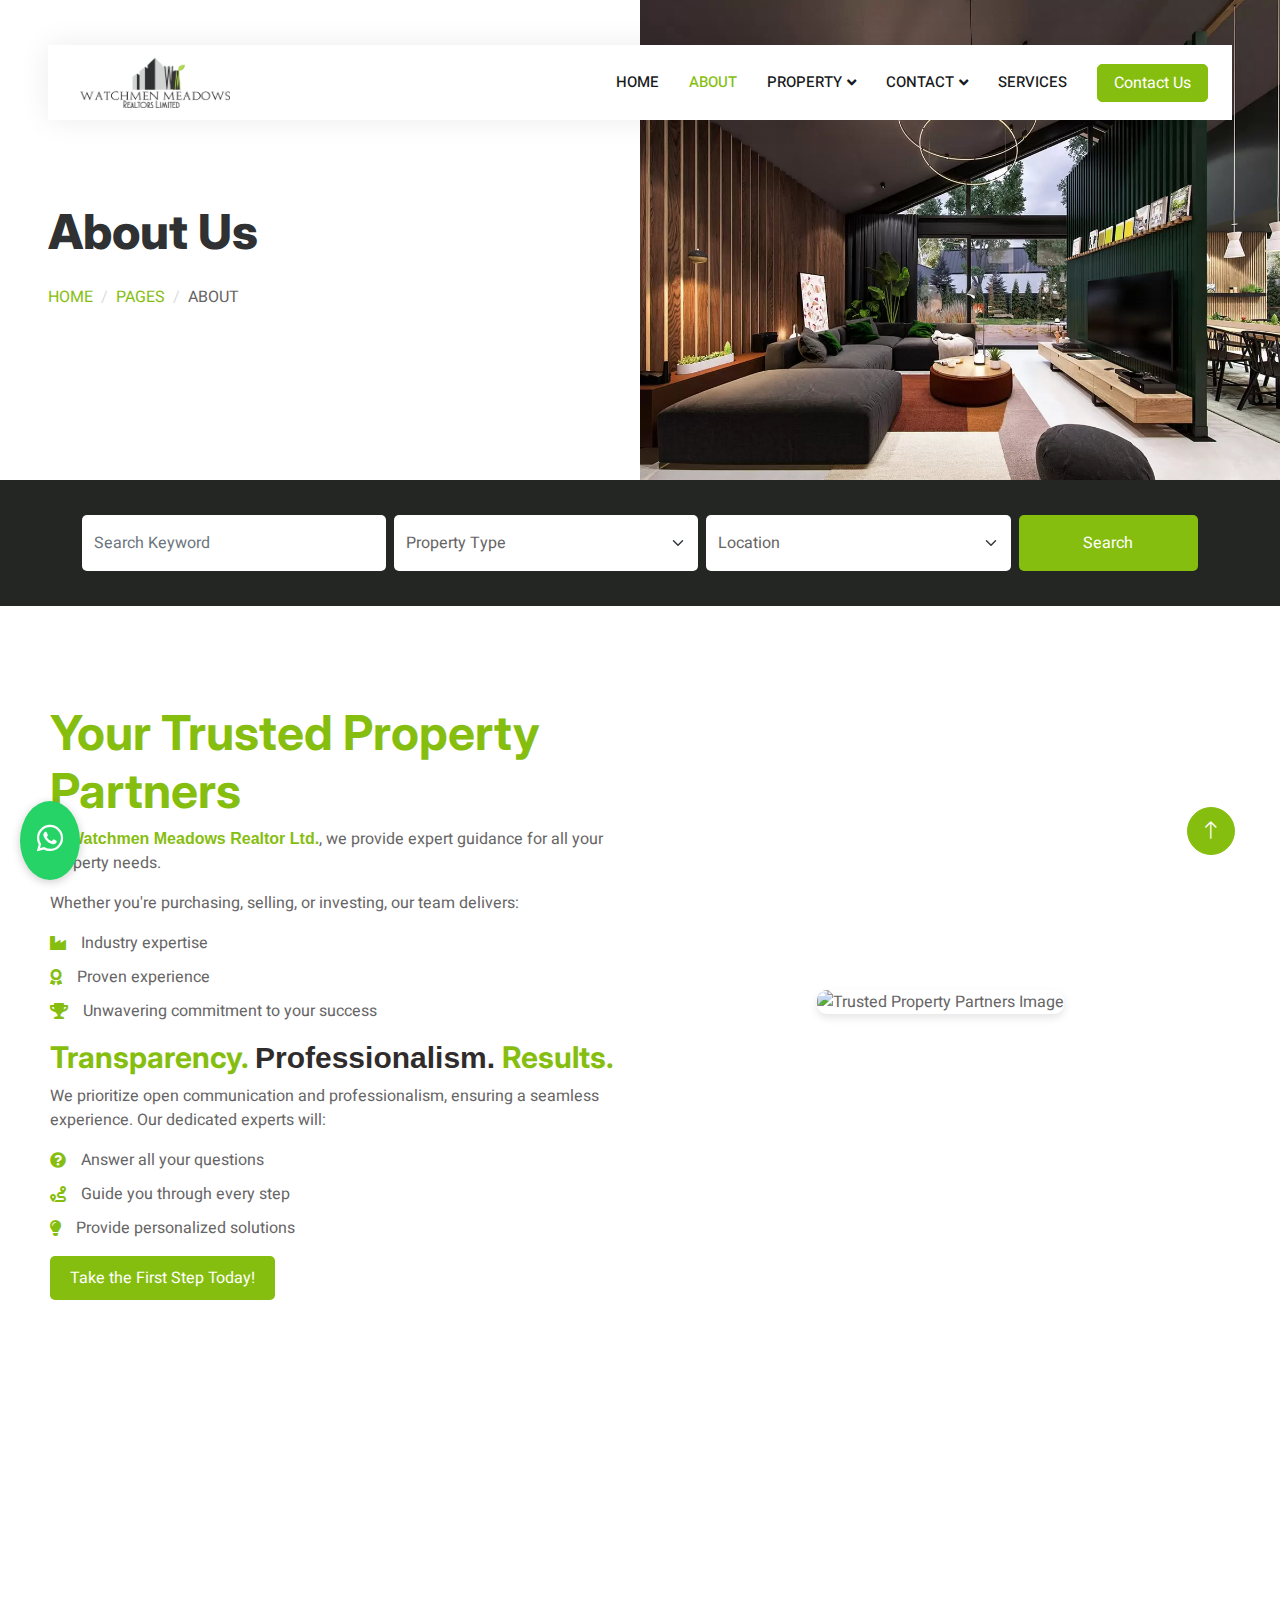
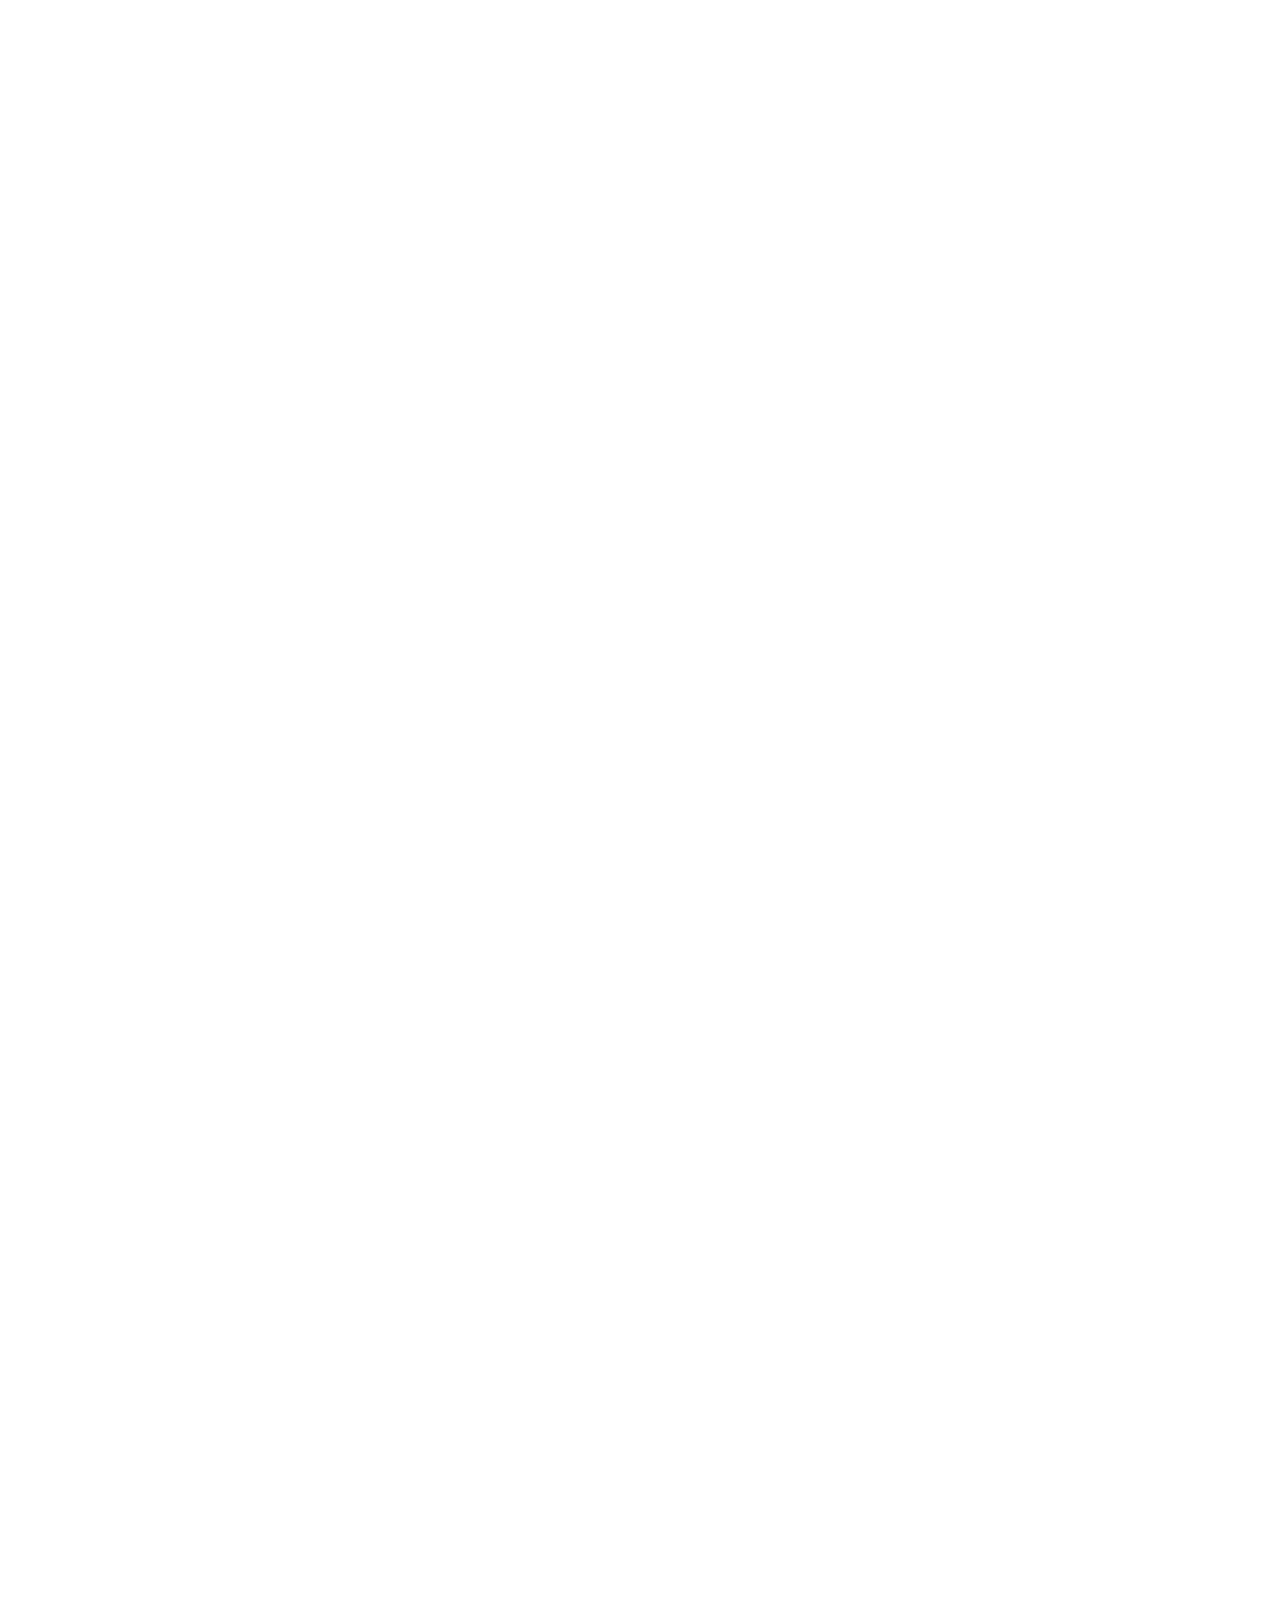
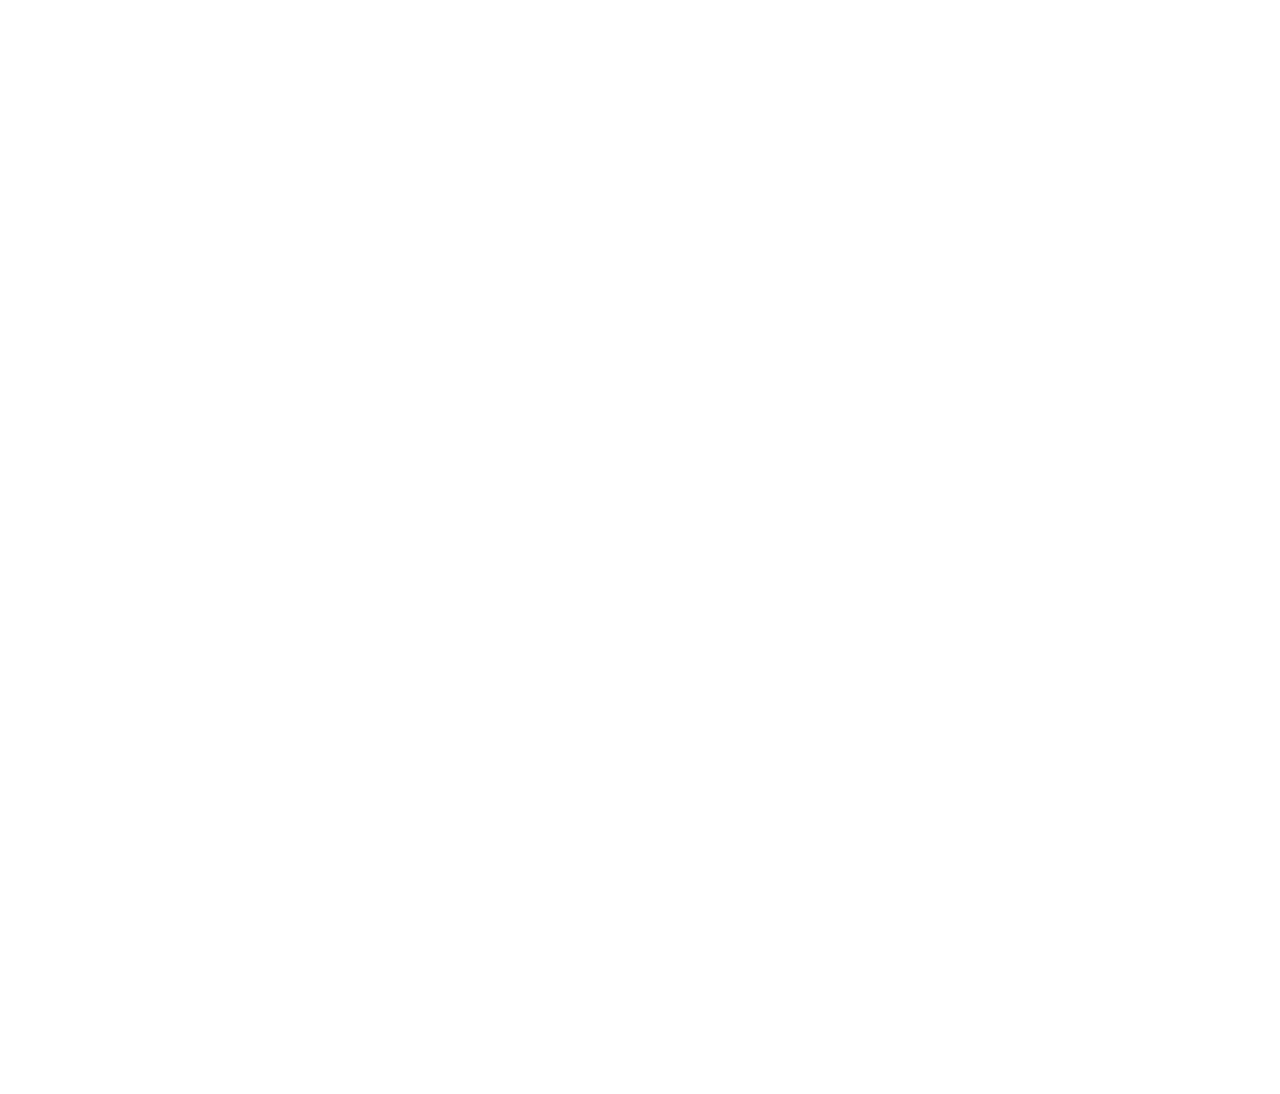
==== about.html @ 4ed86249 "watcmen realtors linited" ====
<!DOCTYPE html>
<html lang="en">
  <head>
    <meta charset="utf-8" />
    <title>About us</title>
    <meta content="width=device-width, initial-scale=1.0" name="viewport" />
    <meta content="" name="keywords" />
    <meta content="" name="description" />

    <!-- Favicon -->
    <link href="img/watchmen meadows Realtors Limited Brand.png" rel="icon" />

    <!-- Google Web Fonts -->
    <link rel="preconnect" href="https://fonts.googleapis.com" />
    <link rel="preconnect" href="https://fonts.gstatic.com" crossorigin />
    <link
      href="https://fonts.googleapis.com/css2?family=Heebo:wght@400;500;600&family=Inter:wght@700;800&display=swap"
      rel="stylesheet"
    />

    <!-- Icon Font Stylesheet -->
    <link
      href="https://cdnjs.cloudflare.com/ajax/libs/font-awesome/5.10.0/css/all.min.css"
      rel="stylesheet"
    />
    <link
      href="https://cdn.jsdelivr.net/npm/bootstrap-icons@1.4.1/font/bootstrap-icons.css"
      rel="stylesheet"
    />

    <!-- Libraries Stylesheet -->
    <link href="lib/animate/animate.min.css" rel="stylesheet" />
    <link href="lib/owlcarousel/assets/owl.carousel.min.css" rel="stylesheet" />

    <!-- Customized Bootstrap Stylesheet -->
    <link rel="stylesheet" href="css/services.css" />
    <link href="css/bootstrap.min.css" rel="stylesheet" />

    <!-- Template Stylesheet -->
    <link href="css/style.css" rel="stylesheet" />
  </head>

  <body>
    <div class="container-xxl bg-white p-0">
      <!-- Spinner Start -->
      <div
        id="spinner"
        class="show bg-white position-fixed translate-middle w-100 vh-100 top-50 start-50 d-flex align-items-center justify-content-center"
      >
        <div
          class="spinner-border text-primary"
          style="width: 3rem; height: 3rem"
          role="status"
        >
          <span class="sr-only">Loading...</span>
        </div>
      </div>
      <!-- Spinner End -->

      <!-- Navbar Start -->
      <div class="container-fluid nav-bar bg-transparent">
        <nav class="navbar navbar-expand-lg bg-white navbar-light py-0 px-4">
          <a
            href="index.html"
            class="navbar-brand d-flex align-items-center text-center"
          >
            <div class="icon p-2 me-2">
              <img
                class="img-fluid"
                src="img/watchmen meadows Realtors Limited Brand.png"
                alt="Icon"
                style="width: 150px; height: 50px"
              />
            </div>
          </a>
          <button
            type="button"
            class="navbar-toggler"
            data-bs-toggle="collapse"
            data-bs-target="#navbarCollapse"
          >
            <span class="navbar-toggler-icon"></span>
          </button>
          <div class="collapse navbar-collapse" id="navbarCollapse">
            <div class="navbar-nav ms-auto">
              <a href="index.html" class="nav-item nav-link">Home</a>
              <a href="about.html" class="nav-item nav-link active">About</a>
              <div class="nav-item dropdown">
                <a
                  href="#"
                  class="nav-link dropdown-toggle"
                  data-bs-toggle="dropdown"
                  >Property</a
                >
                <div class="dropdown-menu rounded-0 m-0">
                  <a href="property-list.html" class="dropdown-item"
                    >Property List</a
                  >
                  <a href="property-type.html" class="dropdown-item"
                    >Property Type</a
                  >
                  <!-- <a href="property-agent.html" class="dropdown-item">Property Agent</a> -->
                </div>
              </div>
              <div class="nav-item dropdown">
                <a
                  href="#"
                  class="nav-link dropdown-toggle"
                  data-bs-toggle="dropdown"
                  >Contact</a
                >
                <div class="dropdown-menu rounded-0 m-0">
                  <a href="contact.html" class="dropdown-item">Contact</a>
                  <!-- <a href="404.html" class="dropdown-item">404 Error</a> -->
                </div>
              </div>
              <a href="services.html" class="nav-item nav-link">Services</a>
            </div>
            <a href="contact.html" class="btn btn-primary px-3 d-none d-lg-flex"
              >Contact Us</a
            >
          </div>
        </nav>
      </div>
      <!-- Navbar End -->

      <!-- Header Start -->
      <div class="container-fluid header bg-white p-0">
        <div class="row g-0 align-items-center flex-column-reverse flex-md-row">
          <div class="col-md-6 p-5 mt-lg-5">
            <h1 class="display-5 animated fadeIn mb-4">About Us</h1>
            <nav aria-label="breadcrumb animated fadeIn">
              <ol class="breadcrumb text-uppercase">
                <li class="breadcrumb-item"><a href="#">Home</a></li>
                <li class="breadcrumb-item"><a href="#">Pages</a></li>
                <li
                  class="breadcrumb-item text-body active"
                  aria-current="page"
                >
                  About
                </li>
              </ol>
            </nav>
          </div>
          <div class="col-md-6 animated fadeIn">
            <img class="img-fluid" src="img/about.webp" alt="" />
          </div>
        </div>
      </div>
      <!-- Header End -->

      <!-- Search Start -->
      <div
        class="container-fluid bg-primary mb-5 wow fadeIn"
        data-wow-delay="0.1s"
        style="padding: 35px"
      >
        <div class="container">
          <div class="row g-2">
            <div class="col-md-10">
              <div class="row g-2">
                <div class="col-md-4">
                  <input
                    type="text"
                    class="form-control border-0 py-3"
                    placeholder="Search Keyword"
                  />
                </div>
                <div class="col-md-4">
                  <select class="form-select border-0 py-3">
                    <option selected>Property Type</option>
                    <option value="1">Rental</option>
                    <option value="2">purchaseing</option>
                    <option value="3">Building</option>
                  </select>
                </div>
                <div class="col-md-4">
                  <select class="form-select border-0 py-3">
                    <option selected>Location</option>
                    <option value="1">Lagos</option>
                    <option value="2">Abuja</option>
                    <option value="3">Port Harcourt</option>
                  </select>
                </div>
              </div>
            </div>
            <div class="col-md-2">
              <button class="btn btn-dark border-0 w-100 py-3">Search</button>
            </div>
          </div>
        </div>
      </div>
      <!-- Search End -->

<!---PARTNER WITH US SECTION-->
<section class="trusted-partners">
  <div class="content-container">
      <div class="text-content">
          <h1>Your Trusted Property Partners</h1>
          <p>
              At <strong>Watchmen Meadows Realtor Ltd.</strong>, we provide expert guidance for all your property needs.
          </p>
          <p>Whether you're purchasing, selling, or investing, our team delivers:</p>
          <ul style="text-align: left;">
              <li><i class="fas fa-industry"></i> Industry expertise</li>
              <li><i class="fas fa-award"></i> Proven experience</li>
              <li><i class="fas fa-trophy"></i> Unwavering commitment to your success</li>
          </ul>
          <h2>Transparency. <strong style="color: rgb(49, 44, 44);">Professionalism.</strong> Results.</h2>
          <p>
              We prioritize open communication and professionalism, ensuring a seamless experience. Our dedicated experts will:
          </p>
          <ul style="text-align: left;">
              <li><i class="fas fa-question-circle"></i> Answer all your questions</li>
              <li><i class="fas fa-route"></i> Guide you through every step</li>
              <li><i class="fas fa-lightbulb"></i> Provide personalized solutions</li>
          </ul>
          <a href="tel:+2348103757943"><button class="cta-button">Take the First Step Today!</button></a>
      </div>
      <div class="image-content">
          <img src="img/Brown White Modern Professional Real Estate Banner.png" alt="Trusted Property Partners Image">
      </div>
  </div>
</section>
<!---section end here ------>


      <!--TIMELINE SECTION-->
      <div class="timeline">
        <div class="drop left-container">
          <img src="img/mission.jpg" style="height: 60px; width: 60px;" />
          <div class="text-box">
            <h2 class="h1">Our Mission</h2>
            <small style="font-weight: bold">2024</small>
            <p class="text">
              At Watchmen Meadows Realtor Limited, our mission is to empower
              individuals and families in their real estate journey by providing
              unparalleled expertise, integrity, and personalized service. We
              strive to create lasting relationships built on trust,
              transparency, and a commitment to delivering exceptional value in
              every transaction.
            </p>
            <span class="left-container-arrow"></span>
          </div>
        </div>

        <div class="drop right-container">
          <img src="img/vision.jpg" />
          <div class="text-box">
            <h2 class="h1">Our Vision</h2>
            <small style="font-weight: bold">2024</small>
            <p class="text">
              Our vision is to be the leading real estate company in the region,
              recognized for our innovative solutions, dedication to client
              success, and active contribution to community growth. We envision
              a future where every client feels confident and supported in
              achieving their real estate goals.
            </p>
            <span class="right-container-arrow"></span>
          </div>
        </div>

        <div class="drop left-container">
          <img src="img/values.jpg" alt="" />
          <div class="text-box">
            <h2 class="h1">Core Values</h2>
            <small style="font-weight: bold">2024</small>
            <p class="text">
              <strong>Integrity:</strong>We uphold the highest ethical standards
              in every transaction, ensuring transparency and honesty in our
              interactions.<br /><br />
            </p>

            <p class="text">
              <strong>Client-Centric Approach:</strong> Our clients are at the
              heart of everything we do. We listen, understand their needs, and
              tailor our services to exceed their expectations.<br /><br />
            </p>
            <p class="text">
              <strong>Excellence:</strong>We are committed to continuous
              improvement, leveraging industry knowledge and the latest
              technology to provide the best possible service.<br /><br />
            </p>
            <p class="text">
              <strong>Community Engagement:</strong>We believe in giving back to
              the community and actively participate in initiatives that support
              local development and sustainability.<br /><br />
            </p>
            <p class="text">
              <strong>Collaboration:</strong> We foster a culture of teamwork
              and respect, valuing the diverse perspectives and talents of our
              team members.
            </p>
            <span class="left-container-arrow"></span>
          </div>
        </div>

        <div class="drop right-container">
          <img src="img/achivement.jpg" alt="" />
          <div class="text-box">
            <h2 class="h1">Achievements</h2>
            <small style="font-weight: bold">2024</small>
            <p class="text">
              <strong>Top Performing company:</strong> Recognized as one of the
              top-performing real estate firm in the region for three
              consecutive years, with a high client satisfaction rating.<br /><br />
            </p>
            <p class="text">
              <strong>Innovative Solutions: </strong>Successfully implemented
              cutting-edge technology solutions that streamline the purchaseing
              and Saleing process, improving efficiency and client
              experience.<br /><br />
            </p>
            <p class="text">
              <strong>Community Impact:</strong> Initiated community outreach
              programs that provide housing support and education, positively
              impacting the lives of numerous families.<br /><br />
            </p>
            <p class="text">
              <strong>Strong Client Base:</strong> Built a robust network of
              satisfied clients, leading to a significant number of referrals
              and repeat business, testament to our commitment to excellence.
            </p>
            <span class="right-container-arrow"></span>
          </div>
        </div>
      </div>

      <!-- About Start -->
      <div class="container-xxl py-5">
        <div class="container">
          <div class="row g-5 align-items-center">
            <div class="col-lg-6 wow fadeIn" data-wow-delay="0.1s">
              <div class="about-img position-relative overflow-hidden p-5 pe-0">
                <img class="img-fluid w-100" src="img/house 2.jpg" />
              </div>
            </div>
            <div class="col-lg-6 wow fadeIn" data-wow-delay="0.5s">
              <h1 class="mb-4">
                The Holistic Approach of Watchmen Meadows Realtor Limited
              </h1>
              <p class="mb-4">
                Watchmen Meadows Realtor Limited stands out for its holistic
                approach to real estate. Unlike typical realtors, it integrates
                property acquisition, development, management, and advisory
                under one roof. This 360-degree service model ensures that
                clients receive seamless support at every stage of their real
                estate journey, whether they're looking to purchase, develop,
                invest, or manage properties. This unique, all-encompassing
                service combined with local market expertise makes Watchmen
                Meadows Realtor Limited Realtor Limited a true leader in the
                industry.
              </p>
              <!-- <p><i class="fa fa-check text-primary me-3"></i>Tempor erat elitr rebum at clita</p>
                        <p><i class="fa fa-check text-primary me-3"></i>Aliqu diam amet diam et eos</p>
                        <p><i class="fa fa-check text-primary me-3"></i>Clita duo justo magna dolore erat amet</p>
                        <a class="btn btn-primary py-3 px-5 mt-3" href="">Read More</a> -->
            </div>
          </div>
        </div>
      </div>
      <!-- About End -->

      <!-- 
    ->
        <div class="container-xxl py-5">
            <div class="container">
                <div class="bg-light rounded p-3">
                    <div class="bg-white rounded p-4" style="border: 1px dashed rgba(0, 185, 142, .3)">
                        <div class="row g-5 align-items-center">
                            <div class="col-lg-6 wow fadeIn" data-wow-delay="0.1s">
                                <img class="img-fluid rounded w-100" src="img/call-to-action.jpg" alt="">
                            </div>
                            <div class="col-lg-6 wow fadeIn" data-wow-delay="0.5s">
                                <div class="mb-4">
                                    <h1 class="mb-3">Contact With Our Certified Agent</h1>
                                    <p>Eirmod sed ipsum dolor sit rebum magna erat. Tempor lorem kasd vero ipsum sit sit diam justo sed vero dolor duo.</p>
                                </div>
                                <a href="" class="btn btn-primary py-3 px-4 me-2"><i class="fa fa-phone-alt me-2"></i>Make A Call</a>
                                <a href="" class="btn btn-dark py-3 px-4"><i class="fa fa-calendar-alt me-2"></i>Get Appoinment</a>
                            </div>
                        </div>
                    </div>
                </div>
            </div>
        </div>
        Call to Action End -->

      <!-- Team Start -->
      <!-- <div class="container-xxl py-5">
            <div class="container">
                <div class="text-center mx-auto mb-5 wow fadeInUp" data-wow-delay="0.1s" style="max-width: 600px;">
                    <h1 class="mb-3">Property Agents</h1>
                    <p>Eirmod sed ipsum dolor sit rebum labore magna erat. Tempor ut dolore lorem kasd vero ipsum sit eirmod sit. Ipsum diam justo sed rebum vero dolor duo.</p>
                </div>
                <div class="row g-4">
                    <div class="col-lg-3 col-md-6 wow fadeInUp" data-wow-delay="0.1s">
                        <div class="team-item rounded overflow-hidden">
                            <div class="position-relative">
                                <img class="img-fluid" src="img/team-1.jpg" alt="">
                                <div class="position-absolute start-50 top-100 translate-middle d-flex align-items-center">
                                    <a class="btn btn-square mx-1" href=""><i class="fab fa-facebook-f"></i></a>
                                    <a class="btn btn-square mx-1" href=""><i class="fab fa-twitter"></i></a>
                                    <a class="btn btn-square mx-1" href=""><i class="fab fa-instagram"></i></a>
                                </div>
                            </div>
                            <div class="text-center p-4 mt-3">
                                <h5 class="fw-bold mb-0">Full Name</h5>
                                <small>Designation</small>
                            </div>
                        </div>
                    </div>
                    <div class="col-lg-3 col-md-6 wow fadeInUp" data-wow-delay="0.3s">
                        <div class="team-item rounded overflow-hidden">
                            <div class="position-relative">
                                <img class="img-fluid" src="img/team-2.jpg" alt="">
                                <div class="position-absolute start-50 top-100 translate-middle d-flex align-items-center">
                                    <a class="btn btn-square mx-1" href=""><i class="fab fa-facebook-f"></i></a>
                                    <a class="btn btn-square mx-1" href=""><i class="fab fa-twitter"></i></a>
                                    <a class="btn btn-square mx-1" href=""><i class="fab fa-instagram"></i></a>
                                </div>
                            </div>
                            <div class="text-center p-4 mt-3">
                                <h5 class="fw-bold mb-0">Full Name</h5>
                                <small>Designation</small>
                            </div>
                        </div>
                    </div>
                    <div class="col-lg-3 col-md-6 wow fadeInUp" data-wow-delay="0.5s">
                        <div class="team-item rounded overflow-hidden">
                            <div class="position-relative">
                                <img class="img-fluid" src="img/team-3.jpg" alt="">
                                <div class="position-absolute start-50 top-100 translate-middle d-flex align-items-center">
                                    <a class="btn btn-square mx-1" href=""><i class="fab fa-facebook-f"></i></a>
                                    <a class="btn btn-square mx-1" href=""><i class="fab fa-twitter"></i></a>
                                    <a class="btn btn-square mx-1" href=""><i class="fab fa-instagram"></i></a>
                                </div>
                            </div>
                            <div class="text-center p-4 mt-3">
                                <h5 class="fw-bold mb-0">Full Name</h5>
                                <small>Designation</small>
                            </div>
                        </div>
                    </div>
                    <div class="col-lg-3 col-md-6 wow fadeInUp" data-wow-delay="0.7s">
                        <div class="team-item rounded overflow-hidden">
                            <div class="position-relative">
                                <img class="img-fluid" src="img/team-4.jpg" alt="">
                                <div class="position-absolute start-50 top-100 translate-middle d-flex align-items-center">
                                    <a class="btn btn-square mx-1" href=""><i class="fab fa-facebook-f"></i></a>
                                    <a class="btn btn-square mx-1" href=""><i class="fab fa-twitter"></i></a>
                                    <a class="btn btn-square mx-1" href=""><i class="fab fa-instagram"></i></a>
                                </div>
                            </div>
                            <div class="text-center p-4 mt-3">
                                <h5 class="fw-bold mb-0">Full Name</h5>
                                <small>Designation</small>
                            </div>
                        </div>
                    </div>
                </div>
            </div>
        </div> -->

      <a
        href="https://wa.me/+2348103757943"
        class="whatsapp-button"
        target="_blank"
        id="whatsapp-button"
      >
        <i class="fab fa-whatsapp"></i>
      </a>

      <!-- Footer Start -->
      <div
        class="container-fluid bg-dark text-white-50 footer pt-5 mt-5 wow fadeIn"
        data-wow-delay="0.1s"
      >
        <div class="container py-5">
          <div class="row g-5">
            <div class="col-lg-3 col-md-6">
              <h5 class="text-white mb-4">Get In Touch</h5>
              <p class="mb-2">
                <i class="fa fa-map-marker-alt me-3"></i>Fola's Place, Plot 6,
                Okupe Street, Beside ShopRite Complex, Maryland, Lagos.
              </p>
              <p class="mb-2">
                <i class="fa fa-phone-alt me-3"></i
                >+2348103757943<br />+491787498813
              </p>
              <p class="mb-2">
                <i class="fa fa-envelope me-3"></i
                >info@watchmenmeadows<br />realtorltd.org
              </p>
              <div class="d-flex pt-2">
                <a
                  class="btn btn-outline-light btn-social"
                  href="https://twitter.com/freewebsitecode"
                  ><i class="fab fa-twitter"></i
                ></a>
                <a
                  class="btn btn-outline-light btn-social"
                  href="https://facebook.com/freewebsitecode"
                  ><i class="fab fa-facebook-f"></i
                ></a>
                <a
                  class="btn btn-outline-light btn-social"
                  href=""
                  ><i class="fab fa-youtube"></i
                ></a>
                <a
                  class="btn btn-outline-light btn-social"
                  href="https://linkedin/in/freewebsitecode"
                  ><i class="fab fa-linkedin-in"></i
                ></a>
              </div>
            </div>
            <div class="col-lg-3 col-md-6">
              <h5 class="text-white mb-4">Quick Links</h5>
              <a class="btn btn-link text-white-50" href="">About Us</a>
              <a class="btn btn-link text-white-50" href="">Contact Us</a>
              <a class="btn btn-link text-white-50" href="">Our Services</a>
              <a class="btn btn-link text-white-50" href="">Privacy Policy</a>
              <a class="btn btn-link text-white-50" href=""
                >Terms & Condition</a
              >
            </div>
            <div class="col-lg-3 col-md-6">
              <h5 class="text-white mb-4">Photo Gallery</h5>
              <div class="row g-2 pt-2">
                <div class="col-4">
                  <img
                    class="img-fluid rounded bg-light p-1"
                    src="img/property-1.jpg"
                    alt=""
                  />
                </div>
                <div class="col-4">
                  <img
                    class="img-fluid rounded bg-light p-1"
                    src="img/property-2.jpg"
                    alt=""
                  />
                </div>
                <div class="col-4">
                  <img
                    class="img-fluid rounded bg-light p-1"
                    src="img/property-3.jpg"
                    alt=""
                  />
                </div>
                <div class="col-4">
                  <img
                    class="img-fluid rounded bg-light p-1"
                    src="img/property-4.jpg"
                    alt=""
                  />
                </div>
                <div class="col-4">
                  <img
                    class="img-fluid rounded bg-light p-1"
                    src="img/property-5.jpg"
                    alt=""
                  />
                </div>
                <div class="col-4">
                  <img
                    class="img-fluid rounded bg-light p-1"
                    src="img/property-6.jpg"
                    alt=""
                  />
                </div>
              </div>
            </div>
            <div class="col-lg-3 col-md-6">
              <h5 class="text-white mb-4">Newsletter</h5>
              <p>Sign up to our Newsletter and hear the latest from us.</p>
              <div class="position-relative mx-auto" style="max-width: 400px">
                <input
                  class="form-control bg-transparent w-100 py-3 ps-4 pe-5"
                  type="text"
                  placeholder="Your email"
                />
                <button
                  type="button"
                  class="btn btn-primary py-2 position-absolute top-0 end-0 mt-2 me-2"
                >
                  SignUp
                </button>
              </div>
            </div>
          </div>
        </div>
        <div class="container">
          <div class="copyright">
            <div class="row">
              <div class="col-md-6 text-center text-md-start mb-3 mb-md-0">
                &copy;
                <a
                  class="border-bottom"
                  href="https://watchmenmeadowsrealtorltd.org"
                  >Watchmen Meadows Realtor Limited</a
                >, All Right Reserved.
                <!-- <a class="border-bottom" href="https://watchmenmeadowsrealtorltd.org"
                >Free Website Code</a -->
              </div>
              <div class="col-md-6 text-center text-md-end">
                <div class="footer-menu">
                  <a href="">Home</a>
                  <a href="">Cookies</a>
                  <a href="">Help</a>
                  <a href="">FQAs</a>
                </div>
              </div>
            </div>
          </div>
        </div>
        <br />
      </div>
      <!-- Footer End -->

      <!-- Back to Top -->
      <a href="#" class="btn btn-lg btn-primary btn-lg-square back-to-top"
        ><i class="bi bi-arrow-up"></i
      ></a>
    </div>

    <!-- JavaScript Libraries -->
    <script src="https://code.jquery.com/jquery-3.4.1.min.js"></script>
    <script src="https://cdn.jsdelivr.net/npm/bootstrap@5.0.0/dist/js/bootstrap.bundle.min.js"></script>
    <script src="lib/wow/wow.min.js"></script>
    <script src="lib/easing/easing.min.js"></script>
    <script src="lib/waypoints/waypoints.min.js"></script>
    <script src="lib/owlcarousel/owl.carousel.min.js"></script>

    <!-- Template Javascript -->
    <script src="js/main.js"></script>
  </body>
</html>
---- css/services.css ----
:root {
  /**
     * typography
     */

  --ff-nunito-sans: "Nunito Sans", sans-serif;
  --ff-poppins: "Poppins", sans-serif;
}

.weekly-activity {
  text-align: left;
  padding: 30px;
  background-color: #87be103a;
  margin-bottom: 20px;
}

.weekly-activity h1 {
  font-size: 50px;
  margin-bottom: 10px;
  font-family: "Nunito Sans", sans-serif;
}
.weekly-activity p {
  font-size: 16px;
  margin-bottom: 20px;
  text-align: left;
}
strong {
  color: #86be10;
}
.activity-grid {
  display: grid;
  grid-template-columns: repeat(auto-fill, minmax(250px, 1fr));
  gap: 20px;
}

.activity-item {
  text-align: center;
  padding: 15px;
  background-color: #87be103a;
}

.activity-item img {
  width: 50px;
  height: 50px;
  margin-bottom: 20px;
  padding: 5px;
  filter: grayscale(80%) brightness(200%);
}
.activity-item h2 {
  font-size: 15px;
  margin-bottom: 10px;
  text-align: left;
}
.activity-item i {
  font-size: 20px;
}

.property-section {
  background-color: #fff; /* Adjust background color */
  padding: 40px 20px;
  text-align: center;
}

.property-section h2 {
  color: #86be10;
  margin-bottom: 30px;
  font-size: 50px;
}

.property-grid {
  display: grid;
  grid-template-columns: repeat(3, 1fr); /* 3 columns */
  gap: 20px;
  max-width: 1200px;
  margin: 0 auto;
}

.property-item {
  background-color: #fff;
  border-radius: 8px;
  padding: 20px;
  box-shadow: 0 2px 4px rgba(18, 182, 15, 0.1);
  transition: transform 0.2s;
  text-align: center; /* Center text and images */
}

.property-item img {
  width: 50px; /* Adjust icon size */
  height: 50px;
  margin-bottom: 10px;
  display: block; /* Center the image */
  margin-left: auto; /* Center the image */
  margin-right: auto; /* Center the image */
}

.property-item h3 {
  margin: 10px 0;
  font-size: 20px;
  color: #86be10;
}

/* Hover effect */
.property-item:hover {
  transform: scale(1.05);
}

/* Media Queries */
@media (max-width: 768px) {
  .property-grid {
    grid-template-columns: repeat(2, 1fr); /* 2 columns for tablets */
  }
  .weekly-activity h1 {
    font-size: 1.3em;
  }
}

@media (max-width: 480px) {
  .property-grid {
    grid-template-columns: 1fr; /* 1 column for mobile */
  }

  .property-item {
    padding: 15px;
  }
}

@media (max-width: 768px) {
  .activity-grid {
    grid-template-columns: 1fr;
  }
}
---- css/style.css ----
/********** Template CSS **********/
:root {
  --primary: #86be10;
  --secondary: #ff6922;
  --light: #effdf5;
  --dark: #17191a;
}

/* :root {
    --primary: #513252;
    --secondary: #7A4069;
    --light: #CA4E79;
    --dark: #FFC18E;
} */

.back-to-top {
  position: fixed;
  display: none;
  right: 45px;
  bottom: 45px;
  z-index: 99;
}

/*** Spinner ***/
#spinner {
  opacity: 0;
  visibility: hidden;
  transition: opacity 0.5s ease-out, visibility 0s linear 0.5s;
  z-index: 99999;
}

#spinner.show {
  transition: opacity 0.5s ease-out, visibility 0s linear 0s;
  visibility: visible;
  opacity: 1;
}

/*** Button ***/
.btn {
  transition: 0.5s;
}

.btn.btn-primary,
.btn.btn-secondary {
  color: #ffffff;
}

.btn-square {
  width: 38px;
  height: 38px;
}

.btn-sm-square {
  width: 32px;
  height: 32px;
}

.btn-lg-square {
  width: 48px;
  height: 48px;
}

.btn-square,
.btn-sm-square,
.btn-lg-square {
  padding: 0;
  display: flex;
  align-items: center;
  justify-content: center;
  font-weight: normal;
  border-radius: 50px;
}

/*** Navbar ***/
.nav-bar {
  position: relative;
  margin-top: 45px;
  padding: 0 3rem;
  transition: 0.5s;
  z-index: 9999;
}

.nav-bar.sticky-top {
  position: sticky;
  padding: 0;
  z-index: 9999;
}

.navbar {
  box-shadow: 0 0 30px rgba(0, 0, 0, 0.08);
}

.navbar .dropdown-toggle::after {
  border: none;
  content: "\f107";
  font-family: "Font Awesome 5 Free";
  font-weight: 900;
  vertical-align: middle;
  margin-left: 5px;
  transition: 0.5s;
}

.navbar .dropdown-toggle[aria-expanded="true"]::after {
  transform: rotate(-180deg);
}

.navbar-light .navbar-nav .nav-link {
  margin-right: 30px;
  padding: 25px 0;
  color: #ffffff;
  font-size: 15px;
  text-transform: uppercase;
  outline: none;
}

.navbar-light .navbar-nav .nav-link:hover,
.navbar-light .navbar-nav .nav-link.active {
  color: var(--primary);
}

@media (max-width: 991.98px) {
  .nav-bar {
    margin: 0;
    padding: 0;
  }

  .navbar-light .navbar-nav .nav-link {
    margin-right: 0;
    padding: 10px 0;
  }

  .navbar-light .navbar-nav {
    border-top: 1px solid #eeeeee;
  }
}

.navbar-light .navbar-brand {
  height: 75px;
}

.navbar-light .navbar-nav .nav-link {
  color: var(--dark);
  font-weight: 500;
}

@media (min-width: 992px) {
  .navbar .nav-item .dropdown-menu {
    display: block;
    top: 100%;
    margin-top: 0;
    transform: rotateX(-75deg);
    transform-origin: 0% 0%;
    opacity: 0;
    visibility: hidden;
    transition: 0.5s;
  }

  .navbar .nav-item:hover .dropdown-menu {
    transform: rotateX(0deg);
    visibility: visible;
    transition: 0.5s;
    opacity: 1;
  }
}

/*** Header ***/
@media (min-width: 992px) {
  .header {
    margin-top: -120px;
  }
}

.header-carousel .owl-nav {
  position: absolute;
  top: 50%;
  left: -25px;
  transform: translateY(-50%);
  display: flex;
  flex-direction: column;
}

.header-carousel .owl-nav .owl-prev,
.header-carousel .owl-nav .owl-next {
  margin: 7px 0;
  width: 50px;
  height: 50px;
  display: flex;
  align-items: center;
  justify-content: center;
  color: #ffffff;
  background: var(--primary);
  border-radius: 40px;
  font-size: 20px;
  transition: 0.5s;
}

.header-carousel .owl-nav .owl-prev:hover,
.header-carousel .owl-nav .owl-next:hover {
  background: var(--dark);
}

@media (max-width: 768px) {
  .header-carousel .owl-nav {
    left: 25px;
  }
}

.breadcrumb-item + .breadcrumb-item::before {
  color: #dddddd;
}

/*** Icon ***/
.icon {
  padding: 15px;
  display: inline-flex;
  align-items: center;
  justify-content: center;
  background: #ffffff !important;
}

/*** About ***/
.about-img img {
  position: relative;
  z-index: 2;
}

.about-img::before {
  position: absolute;
  content: "";
  top: 0;
  left: -50%;
  width: 100%;
  height: 100%;
  background: var(--primary);
  transform: skew(20deg);
  z-index: 1;
}

/*** Category ***/
.cat-item div {
  background: #ffffff;
  border: 1px dashed rgba(0, 185, 142, 0.3);
  transition: 0.5s;
}

.cat-item:hover div {
  background: var(--primary);
  border-color: transparent;
}

.cat-item div * {
  transition: 0.5s;
}

.cat-item:hover div * {
  color: #ffffff !important;
}

/*** Property List ***/
.nav-pills .nav-item .btn {
  color: var(--dark);
}

.nav-pills .nav-item .btn:hover,
.nav-pills .nav-item .btn.active {
  color: #ffffff;
}

.property-item {
  box-shadow: 0 0 30px rgba(0, 0, 0, 0.08);
}

.property-item img {
  transition: 0.5s;
}

.property-item:hover img {
  transform: scale(1.1);
}

.property-item .border-top {
  border-top: 1px dashed rgba(0, 185, 142, 0.3) !important;
}

.property-item .border-end {
  border-right: 1px dashed rgba(0, 185, 142, 0.3) !important;
}

/*** Team ***/
.team-item {
  box-shadow: 0 0 30px rgba(0, 0, 0, 0.08);
  transition: 0.5s;
}

.team-item .btn {
  color: var(--primary);
  background: #ffffff;
  box-shadow: 0 0 30px rgba(0, 0, 0, 0.15);
}

.team-item .btn:hover {
  color: #ffffff;
  background: var(--primary);
}

.team-item:hover {
  border-color: var(--secondary) !important;
}

.team-item:hover .bg-primary {
  background: var(--secondary) !important;
}

.team-item:hover .bg-primary i {
  color: var(--secondary) !important;
}

/*** Testimonial ***/
.testimonial-carousel {
  padding-left: 1.5rem;
  padding-right: 1.5rem;
}

@media (min-width: 576px) {
  .testimonial-carousel {
    padding-left: 4rem;
    padding-right: 4rem;
  }
}

.testimonial-carousel .testimonial-item .border {
  border: 1px dashed rgba(0, 185, 142, 0.3) !important;
}

.testimonial-carousel .owl-nav {
  position: absolute;
  width: 100%;
  height: 40px;
  top: calc(50% - 20px);
  left: 0;
  display: flex;
  justify-content: space-between;
  z-index: 1;
}

.testimonial-carousel .owl-nav .owl-prev,
.testimonial-carousel .owl-nav .owl-next {
  position: relative;
  width: 40px;
  height: 40px;
  display: flex;
  align-items: center;
  justify-content: center;
  color: #ffffff;
  background: var(--primary);
  border-radius: 40px;
  font-size: 20px;
  transition: 0.5s;
}

.testimonial-carousel .owl-nav .owl-prev:hover,
.testimonial-carousel .owl-nav .owl-next:hover {
  background: var(--dark);
}

/*** Footer ***/
.footer .btn.btn-social {
  margin-right: 5px;
  width: 35px;
  height: 35px;
  display: flex;
  align-items: center;
  justify-content: center;
  color: var(--light);
  border: 1px solid rgba(255, 255, 255, 0.5);
  border-radius: 35px;
  transition: 0.3s;
}

.footer .btn.btn-social:hover {
  color: var(--primary);
  border-color: var(--light);
}

.footer .btn.btn-link {
  display: block;
  margin-bottom: 5px;
  padding: 0;
  text-align: left;
  font-size: 15px;
  font-weight: normal;
  text-transform: capitalize;
  transition: 0.3s;
}

.footer .btn.btn-link::before {
  position: relative;
  content: "\f105";
  font-family: "Font Awesome 5 Free";
  font-weight: 900;
  margin-right: 10px;
}

.footer .btn.btn-link:hover {
  letter-spacing: 1px;
  box-shadow: none;
}

.footer .form-control {
  border-color: rgba(255, 255, 255, 0.5);
}

.footer .copyright {
  padding: 25px 0;
  font-size: 15px;
  border-top: 1px solid rgba(256, 256, 256, 0.1);
}

.footer .copyright a {
  color: var(--light);
}

.footer .footer-menu a {
  margin-right: 15px;
  padding-right: 15px;
  border-right: 1px solid rgba(255, 255, 255, 0.1);
}

.footer .footer-menu a:last-child {
  margin-right: 0;
  padding-right: 0;
  border-right: none;
}

-------------------------------------------------------------*/ .contact {
  padding-top: 5px;
}

.contact .info {
  width: 100%;
  background: #fff;
}

.contact .info i {
  font-size: 20px;
  color: #86be10;
  float: left;
  width: 44px;
  height: 44px;
  background: #ecf9f0;
  display: flex;
  justify-content: center;
  align-items: center;
  border-radius: 50px;
  transition: all 0.3s ease-in-out;
}

.contact .info h4 {
  padding: 0 0 0 60px;
  font-size: 22px;
  font-weight: 600;
  margin-bottom: 5px;
  color: #37423b;
}

.contact .info p {
  padding: 0 0 0 60px;
  margin-bottom: 0;
  font-size: 14px;
  color: #657a6d;
}

.contact .info .email,
.contact .info .phone {
  margin-top: 40px;
}

.contact .info .email:hover i,
.contact .info .address:hover i,
.contact .info .phone:hover i {
  background: #86be10;
  color: #fff;
}

.contact .php-email-form {
  width: 100%;
  background: #fff;
}

.contact .php-email-form .form-group {
  padding-bottom: 8px;
}

.contact .php-email-form .error-message {
  display: none;
  color: #fff;
  background: #ed3c0d;
  text-align: left;
  padding: 15px;
  font-weight: 600;
}

.contact .php-email-form .error-message br + br {
  margin-top: 25px;
}

.contact .php-email-form .sent-message {
  display: none;
  color: #fff;
  background: #86be10;
  text-align: center;
  padding: 15px;
  font-weight: 600;
}

.contact .php-email-form .loading {
  display: none;
  background: #fff;
  text-align: center;
  padding: 15px;
}

.contact .php-email-form .loading:before {
  content: "";
  display: inline-block;
  border-radius: 50%;
  width: 24px;
  height: 24px;
  margin: 0 10px -6px 0;
  border: 3px solid #86be10;
  border-top-color: #eee;
  animation: animate-loading 1s linear infinite;
}

.contact .php-email-form input,
.contact .php-email-form textarea {
  border-radius: 4px;
  box-shadow: none;
  font-size: 14px;
}

.contact .php-email-form input:focus,
.contact .php-email-form textarea:focus {
  border-color: #86be10;
}

.contact .php-email-form input {
  height: 44px;
}

.contact .php-email-form textarea {
  padding: 10px 12px;
}

.contact .php-email-form button[type="submit"] {
  background: #86be10;
  border: 0;
  padding: 10px 35px;
  color: #fff;
  transition: 0.4s;
  border-radius: 50px;
}

.contact .php-email-form button[type="submit"]:hover {
  background: #587714;
}

@keyframes animate-loading {
  0% {
    transform: rotate(0deg);
  }

  100% {
    transform: rotate(360deg);
  }
}

/* TIMELINE APPLICATION */

.timeline {
  position: relative;
  max-width: 1200px;
  margin: 100px auto;
}
/* selector-style */
.drop {
  padding: 10px 50px;
  position: relative;
  width: 50%;
  animation: DownSlope 1s linear forwards;
  opacity: 0;
}
/* selector keyframes */
@keyframes DownSlope {
  0% {
    opacity: 1;
    transform: translateY(-30px);
  }

  100% {
    opacity: 1;
    transform: translateY(0px);
  }
}
/* selector-animation */
.drop:nth-child(1) {
  animation-delay: 0s;
}
.drop:nth-child(2) {
  animation-delay: 1s;
}
.drop:nth-child(3) {
  animation-delay: 2s;
}
.drop:nth-child(4) {
  animation-delay: 3s;
}
.drop:nth-child(5) {
  animation-delay: 4s;
}
.drop:nth-child(6) {
  animation-delay: 5s;
}

/* selector-style */
.text-box {
  background-color: #fff;
  padding: 20px 20px;
  position: relative;
  border-radius: 6px;
  font-size: 15px;
}
/* selector-style */
.left-container {
  left: 0;
}
/* selector-style */
.right-container {
  left: 50%;
}
/* selector-style */
.drop img {
  position: absolute;
  width: 40px;
  border-radius: 50px;
  right: -20px;
  top: 32px;
  z-index: 10;
}
/* selector-style */
.right-container img {
  left: -20px;
}
strong {
  color: #86be10;
  font-family: "poppins", sans-serif;
}
/* selector-style */
.timeline::after {
  content: "";
  position: absolute;
  height: 100%;
  width: 6px;
  position: absolute;
  background: #86be10;
  top: 0;
  left: 50%;
  margin-left: -3px;
  z-index: -1;
  animation: LineAnimation 6s linear forwards;
  border-radius: 5px;
}
/* selector-style (timeline) animation */
@keyframes LineAnimation {
  0% {
    height: 0;
  }
  100% {
    height: 100%;
  }
}
/* selector-style */
.text-box .h1 {
  font-weight: 600;
  font-size: 2em;
}
/* selector-style */
.text-box small {
  display: inline-block;
  margin-bottom: 15px;
  font-weight: 500;
}
/* selector-style */
.left-container-arrow {
  height: 0;
  width: 0;
  top: 28px;
  position: absolute;
  z-index: -1;
  border-top: 15px solid transparent;
  border-bottom: 15px solid transparent;
  border-left: 15px solid #fff;
  right: -15px;
} /* selector-style */

.right-container-arrow {
  height: 0;
  width: 0;
  top: 28px;
  position: absolute;
  z-index: -1;
  border-top: 15px solid transparent;
  border-bottom: 15px solid transparent;
  border-right: 15px solid #fff;
  left: -15px;
}

@media screen and (max-width: 600px) {
  .timeline {
    margin: 50px auto;
  }
  .timeline::after {
    left: 31px;
  }
  .drop {
    width: 100%;
    padding-left: 80px;
    padding-right: 25px;
  }
  .text-box {
    font-size: 13px;
  }
  .text-box small {
    margin-bottom: 11px;
    font-weight: 500;
  }
  .right-container {
    left: 0;
  }
  .left-container img,
  .right-container img {
    left: 10px;
  }
  .left-container-arrow,
  .right-container-arrow {
    border-right: 15px solid #fff;
    border-left: 0;
    left: -15px;
  }
  .drop .text {
    font-size: 14px;
  }
}





/* Media Queries */
@media (max-width: 1024px) {
  .image-text-grid {
    grid-template-columns: 1fr;
  }

  .image-container {
    text-align: center;
    margin-bottom: 20px;
  }
}

.cookie-popup {
  position: fixed;
  bottom: 20px;
  left: 50%;
  transform: translateX(-50%);
  background-color: #fff;
  border: 1px solid #ccc;
  border-radius: 5px;
  box-shadow: 0 2px 10px rgba(0, 0, 0, 0.1);
  padding: 15px;
  width: 300px;
  z-index: 1000;
  display: none; /* Initially hidden */
}

.popup-content {
  text-align: center;
}

button {
  background-color: var(--primary);
  color: white;
  border: none;
  border-radius: 5px;
  padding: 10px 15px;
  cursor: pointer;
}

button:hover {
  background-color: var(--primary);
}

/* Media Queries */
@media (max-width: 600px) {
  .cookie-popup {
      width: 90%; /* Make popup wider on smaller screens */
      padding: 10px; /* Reduce padding */
  }

  button {
      padding: 8px 10px; /* Adjust button size */
  }
}

@media (min-width: 601px) and (max-width: 900px) {
  .cookie-popup {
      width: 80%; /* Adjust width for medium screens */
  }
}

/* whatsapp btn */

.whatsapp-button {
    position: fixed;
    left: 20px; /* Distance from the left side */
    bottom: 20px; /* Distance from the bottom */
    background-color: #25D366; /* WhatsApp Green */
    border-radius: 50%; /* Circular shape */
    box-shadow: 0 2px 10px rgba(0, 0, 0, 0.2);
    padding: 15px; /* Padding around the icon */
    z-index: 1000; /* Make sure it’s above other elements */
    transition: transform 0.3s, background-color 0.3s; /* Smooth hover effect */
    color: white; /* Icon color */
    text-align: center; /* Center the icon */
    font-size: 30px; /* Adjust font size */
    animation: bounce 2s infinite; /* Bouncing animation */
    border: 2px solid #25D366; /* Force a border for the icon */
}

/* Change background color and text color on hover */
.whatsapp-button:hover {
    transform: scale(1.1); /* Scale up on hover */
    background-color: white; /* Change background to white */
    color: #25D366; /* Change icon color to WhatsApp green */
}

/* Bouncing Animation */
@keyframes bounce {
    0%, 20%, 50%, 80%, 100% {
        transform: translateY(0);
    }
    40% {
        transform: translateY(-10px); /* Move up */
    }
    60% {
        transform: translateY(-5px); /* Slightly lower */
    }
}

/* Tooltip for hover effect */
.whatsapp-button::after {
    content: "WhatsApp us"; /* Tooltip text */
    position: absolute;
    bottom: 100%; /* Position above the button */
    left: 50%; /* Center it */
    transform: translateX(-50%) scale(0.8); /* Center and scale down */
    background-color: #25D366; /* Background color */
    color: white; /* Text color */
    padding: 5px 10px; /* Padding */
    border-radius: 5px; /* Rounded corners */
    visibility: hidden; /* Initially hidden */
    opacity: 0; /* Initially invisible */
    transition: visibility 0s, opacity 0.3s linear, transform 0.3s; /* Transition effects */
    white-space: nowrap; /* Prevent text wrapping */
}

.whatsapp-button:hover::after {
    visibility: visible; /* Show tooltip on hover */
    opacity: 1; /* Make it visible */
    transform: translateX(-50%) scale(1); /* Scale to full size */
}

/* Media Queries */
@media (max-width: 600px) {
    .whatsapp-button {
        padding: 10px; /* Reduce padding on smaller screens */
        font-size: 25px; /* Smaller icon size */
    }
}

@media (min-width: 601px) and (max-width: 900px) {
    .whatsapp-button {
        padding: 12px; /* Adjust padding for medium screens */
        font-size: 28px; /* Slightly smaller icon size */
    }
}



/* Trusted Partners Section */

/* Trusted Partners Section */
.trusted-partners {
  background-color: #ffffff;
  padding: 50px;
  text-align: left;
}

.content-container {
  display: flex;
  justify-content: space-between;
  align-items: center;
  max-width: 1200px;
  margin: 0 auto;
}

.text-content {
  flex: 1;
  padding-right: 20px;
}

.text-content h1 {
  font-size: 36px;
  color: #86be10; /* Primary color */
}

.text-content h2 {
  font-size: 24px;
  color: #86be10; /* Primary color */
}

.text-content ul {
  list-style: none;
  padding-left: 0;
}

.text-content ul li {
  display: flex;
  align-items: center;
  margin-bottom: 10px;
  font-size: 16px;
}

.text-content ul li i {
  margin-right: 15px;
  color: #86be10; /* Primary color */
}
.text-content p{
  text-align: left;
}

/* Specific Font Awesome Icons */
.text-content ul li:nth-child(1) i {
  content: "\f19d"; /* Industry expertise */
}

.text-content ul li:nth-child(2) i {
  content: "\f091"; /* Proven experience */
}

.text-content ul li:nth-child(3) i {
  content: "\f013"; /* Commitment to success */
}

.text-content ul li:nth-child(4) i {
  content: "\f27a"; /* Answering questions */
}

.text-content ul li:nth-child(5) i {
  content: "\f05a"; /* Guide every step */
}

.text-content ul li:nth-child(6) i {
  content: "\f1b9"; /* Personalized solutions */
}

.cta-button {
  background-color: #86be10;
  color: white;
  border: none;
  padding: 10px 20px;
  font-size: 16px;
  cursor: pointer;
  border-radius: 5px;
  transition: background-color 0.3s ease;
}

.cta-button:hover {
  background-color: #74a10f;
}

.image-content {
  flex: 1;
  display: flex;
  justify-content: center;
}

.image-content img {
  max-width: 100%;
  border-radius: 10px;
  box-shadow: 0 4px 8px rgba(0, 0, 0, 0.1);
}

/* Media Queries for responsiveness */

/* Large desktop screens (greater than 1200px) */
@media (min-width: 1200px) {
  .content-container {
      max-width: 1400px;
  }

  .text-content h1 {
      font-size: 48px;
  }

  .text-content h2 {
      font-size: 30px;
  }
}

/* Medium desktop screens (992px to 1199px) */
@media (min-width: 992px) and (max-width: 1199px) {
  .content-container {
      flex-direction: row;
  }

  .text-content h1 {
      font-size: 40px;
  }

  .text-content h2 {
      font-size: 28px;
  }
}

/* Tablets (768px to 991px) */
@media (min-width: 768px) and (max-width: 991px) {
  .content-container {
      flex-direction: column;
      text-align: center;
  }

  .text-content {
      padding-right: 0;
      margin-bottom: 30px;
  }

  .text-content h1 {
      font-size: 32px;
  }

  .text-content h2 {
      font-size: 24px;
  }

  .cta-button {
      font-size: 14px;
      padding: 12px 20px;
  }
}

/* Small mobile screens (less than 767px) */
@media (max-width: 767px) {
  .trusted-partners {
      padding: 20px;
  }

  .content-container {
      flex-direction: column;
      text-align: center;
  }

  .text-content {
      padding-right: 0;
      margin-bottom: 20px;
  }

  .text-content h1 {
      font-size: 28px;
  }

  .text-content h2 {
      font-size: 20px;
  }

  .cta-button {
      font-size: 12px;
      padding: 10px 18px;
  }

  .image-content img {
      width: 100%;
      max-width: 100%;
  }
}

/* Extra small mobile screens (less than 480px) */
@media (max-width: 480px) {
  .text-content h1 {
      font-size: 24px;
  }

  .text-content h2 {
      font-size: 18px;
  }

  .cta-button {
      font-size: 12px;
      padding: 8px 15px;
  }
}
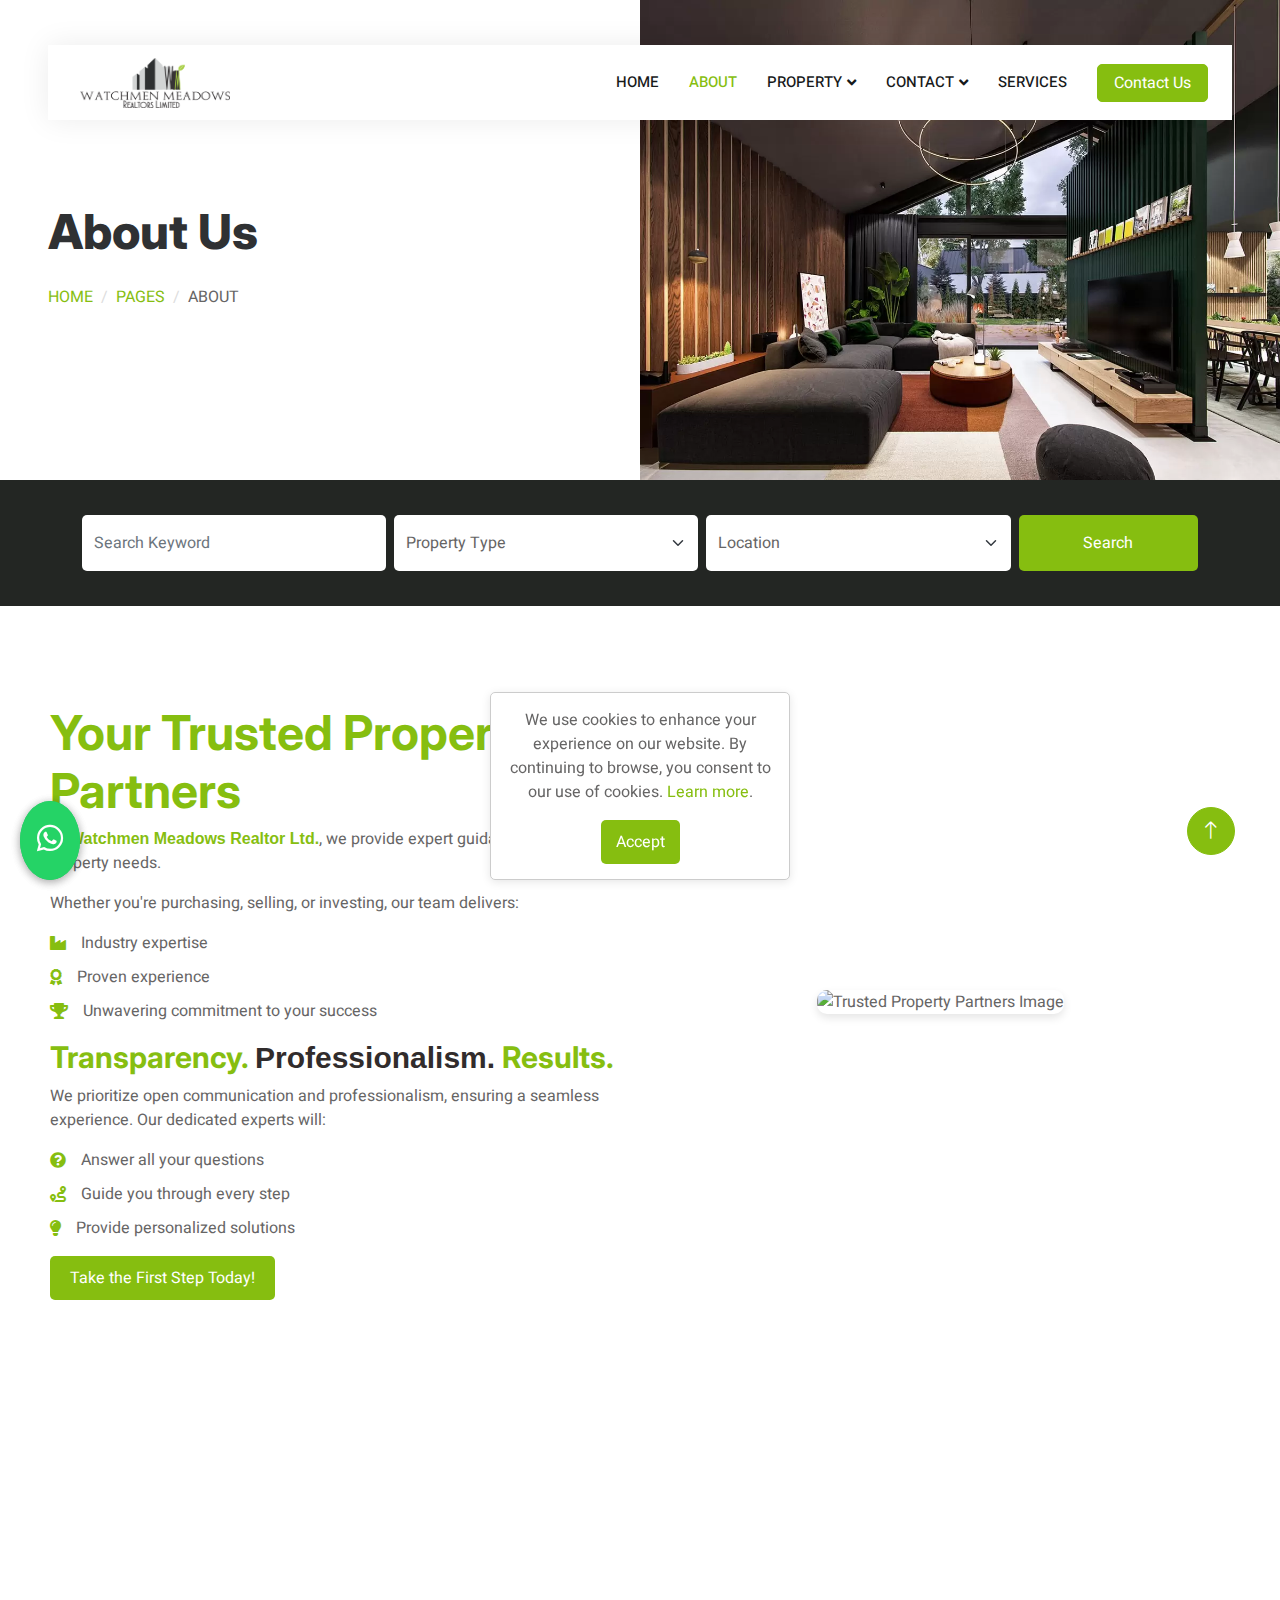
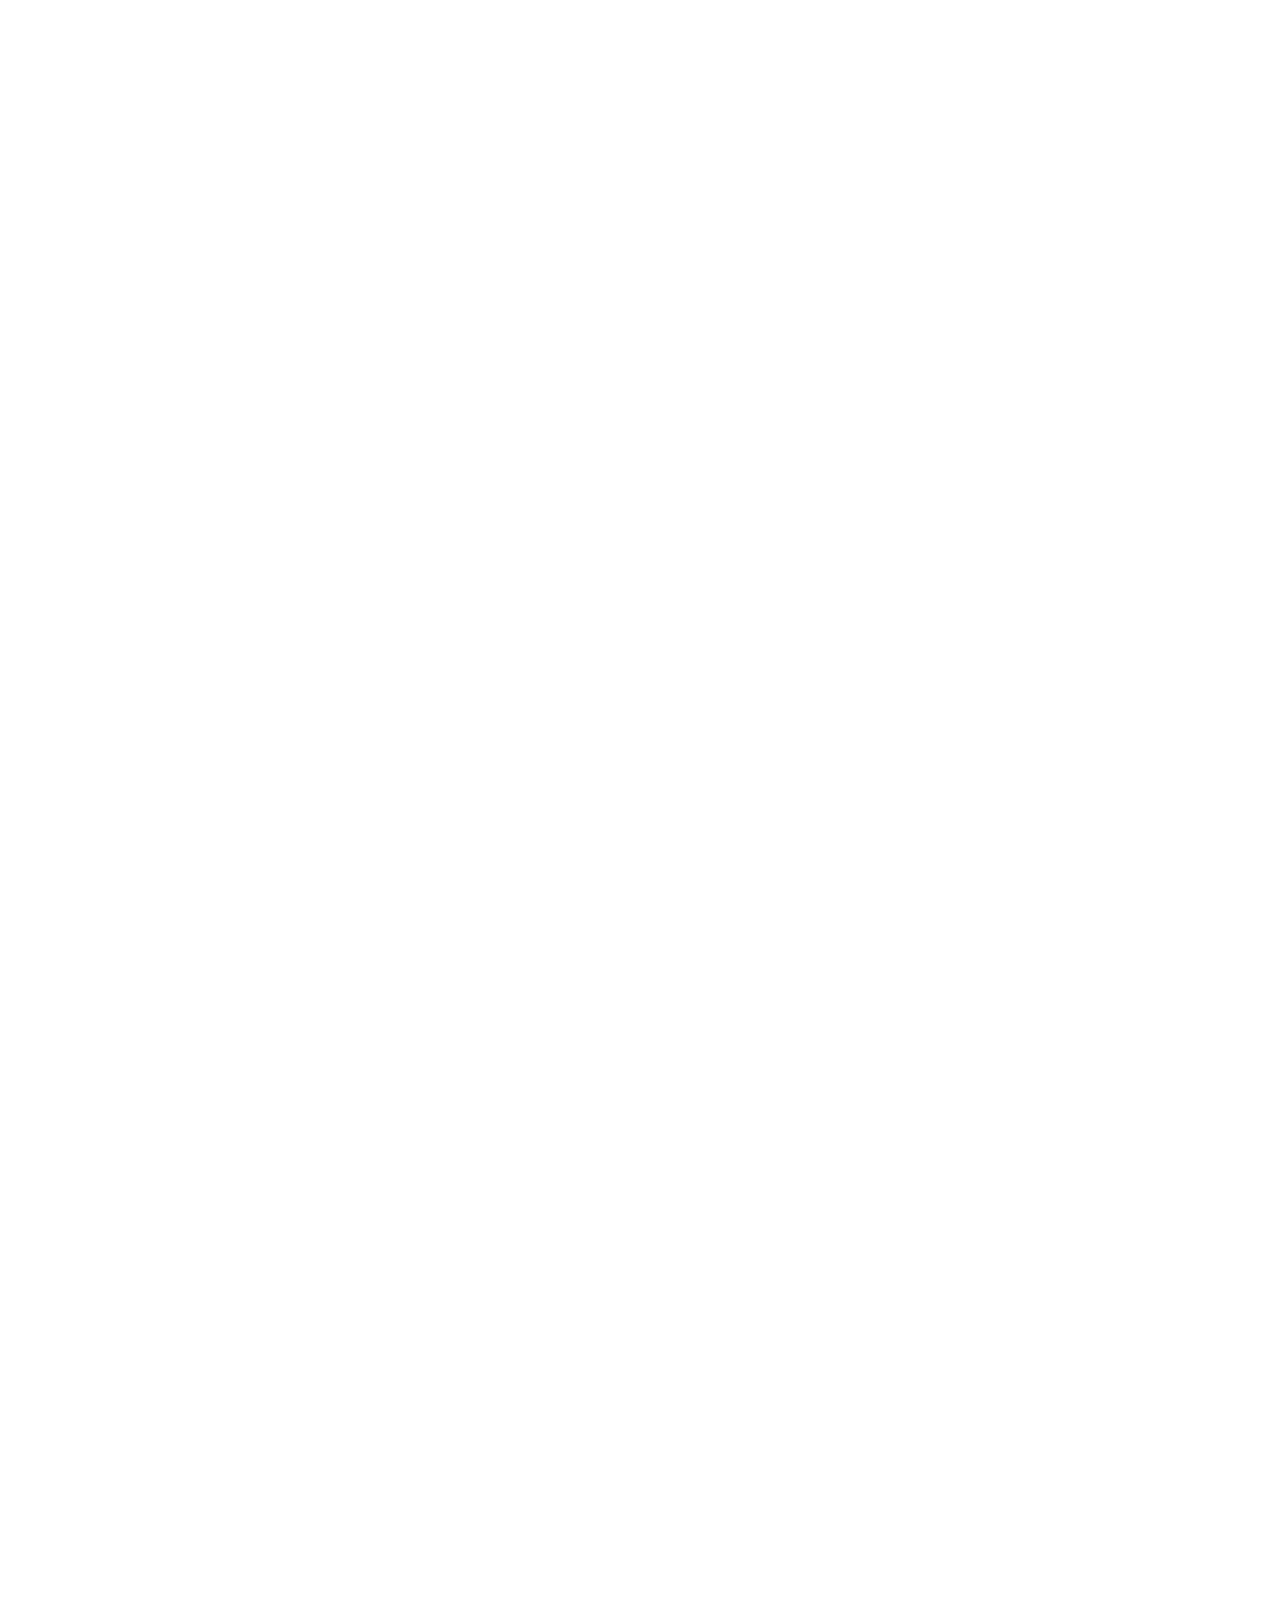
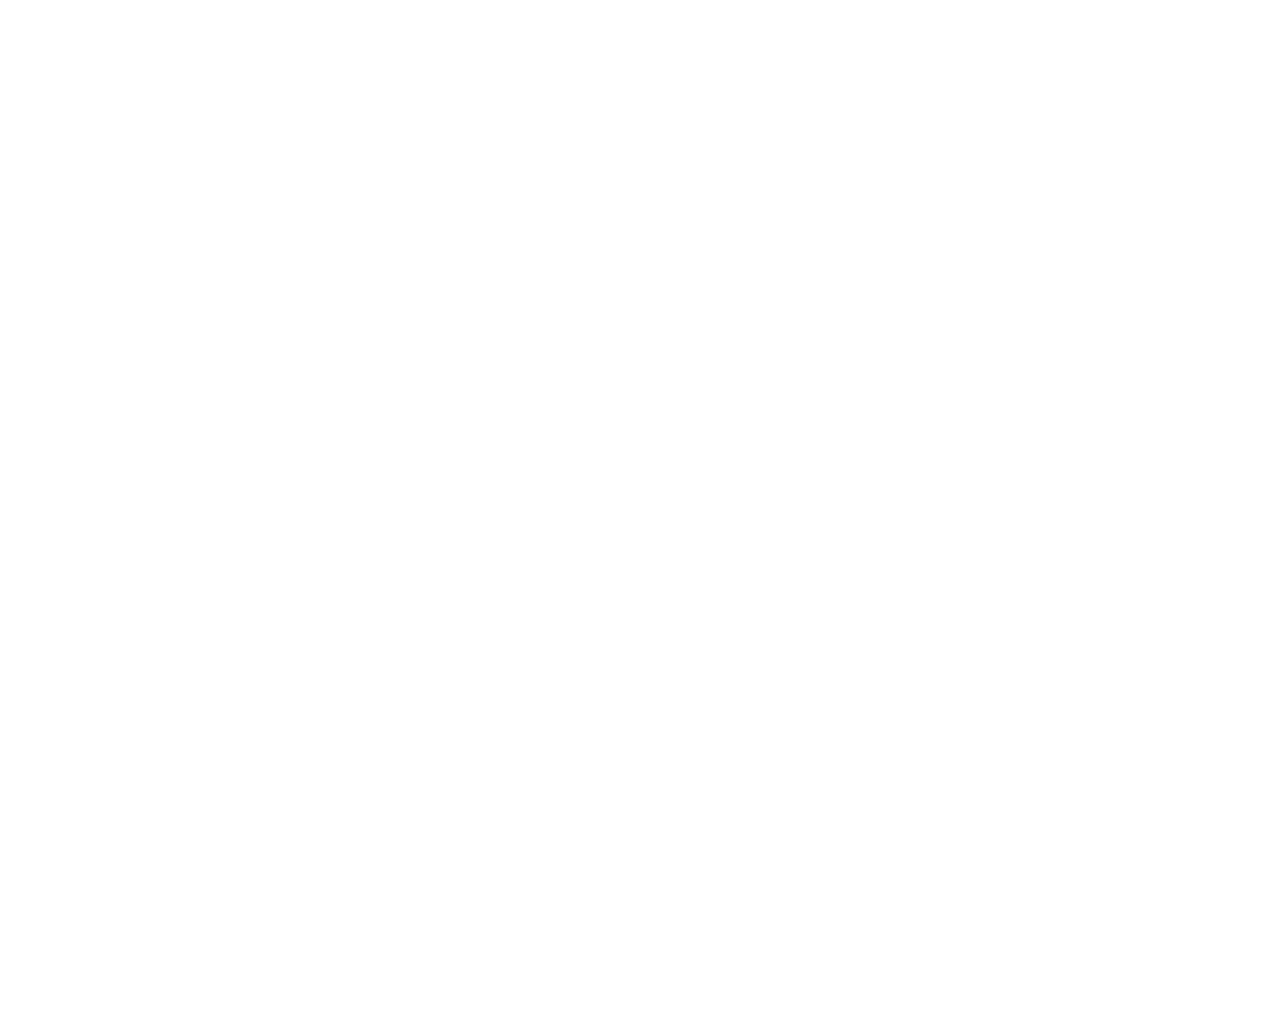
==== commit 274544b5: "update" ====
--- a/about.html
+++ b/about.html
@@ -231,7 +231,7 @@
           <img src="img/mission.jpg" style="height: 60px; width: 60px;" />
           <div class="text-box">
             <h2 class="h1">Our Mission</h2>
-            <small style="font-weight: bold">2024</small>
+            <small style="font-weight: bold"></small>
             <p class="text">
               At Watchmen Meadows Realtor Limited, our mission is to empower
               individuals and families in their real estate journey by providing
@@ -248,7 +248,7 @@
           <img src="img/vision.jpg" />
           <div class="text-box">
             <h2 class="h1">Our Vision</h2>
-            <small style="font-weight: bold">2024</small>
+            <small style="font-weight: bold"></small>
             <p class="text">
               Our vision is to be the leading real estate company in the region,
               recognized for our innovative solutions, dedication to client
@@ -264,7 +264,7 @@
           <img src="img/values.jpg" alt="" />
           <div class="text-box">
             <h2 class="h1">Core Values</h2>
-            <small style="font-weight: bold">2024</small>
+            <small style="font-weight: bold"></small>
             <p class="text">
               <strong>Integrity:</strong>We uphold the highest ethical standards
               in every transaction, ensuring transparency and honesty in our
@@ -299,7 +299,7 @@
           <img src="img/achivement.jpg" alt="" />
           <div class="text-box">
             <h2 class="h1">Achievements</h2>
-            <small style="font-weight: bold">2024</small>
+            <small style="font-weight: bold"></small>
             <p class="text">
               <strong>Top Performing company:</strong> Recognized as one of the
               top-performing real estate firm in the region for three
@@ -470,170 +470,262 @@
       >
         <i class="fab fa-whatsapp"></i>
       </a>
-
-      <!-- Footer Start -->
-      <div
-        class="container-fluid bg-dark text-white-50 footer pt-5 mt-5 wow fadeIn"
-        data-wow-delay="0.1s"
-      >
-        <div class="container py-5">
-          <div class="row g-5">
-            <div class="col-lg-3 col-md-6">
-              <h5 class="text-white mb-4">Get In Touch</h5>
-              <p class="mb-2">
-                <i class="fa fa-map-marker-alt me-3"></i>Fola's Place, Plot 6,
-                Okupe Street, Beside ShopRite Complex, Maryland, Lagos.
-              </p>
-              <p class="mb-2">
-                <i class="fa fa-phone-alt me-3"></i
-                >+2348103757943<br />+491787498813
-              </p>
-              <p class="mb-2">
-                <i class="fa fa-envelope me-3"></i
-                >info@watchmenmeadows<br />realtorltd.org
-              </p>
-              <div class="d-flex pt-2">
-                <a
-                  class="btn btn-outline-light btn-social"
-                  href="https://twitter.com/freewebsitecode"
-                  ><i class="fab fa-twitter"></i
-                ></a>
-                <a
-                  class="btn btn-outline-light btn-social"
-                  href="https://facebook.com/freewebsitecode"
-                  ><i class="fab fa-facebook-f"></i
-                ></a>
-                <a
-                  class="btn btn-outline-light btn-social"
-                  href=""
-                  ><i class="fab fa-youtube"></i
-                ></a>
-                <a
-                  class="btn btn-outline-light btn-social"
-                  href="https://linkedin/in/freewebsitecode"
-                  ><i class="fab fa-linkedin-in"></i
-                ></a>
-              </div>
-            </div>
-            <div class="col-lg-3 col-md-6">
-              <h5 class="text-white mb-4">Quick Links</h5>
-              <a class="btn btn-link text-white-50" href="">About Us</a>
-              <a class="btn btn-link text-white-50" href="">Contact Us</a>
-              <a class="btn btn-link text-white-50" href="">Our Services</a>
-              <a class="btn btn-link text-white-50" href="">Privacy Policy</a>
-              <a class="btn btn-link text-white-50" href=""
-                >Terms & Condition</a
-              >
-            </div>
-            <div class="col-lg-3 col-md-6">
-              <h5 class="text-white mb-4">Photo Gallery</h5>
-              <div class="row g-2 pt-2">
-                <div class="col-4">
-                  <img
-                    class="img-fluid rounded bg-light p-1"
-                    src="img/property-1.jpg"
-                    alt=""
-                  />
-                </div>
-                <div class="col-4">
-                  <img
-                    class="img-fluid rounded bg-light p-1"
-                    src="img/property-2.jpg"
-                    alt=""
-                  />
-                </div>
-                <div class="col-4">
-                  <img
-                    class="img-fluid rounded bg-light p-1"
-                    src="img/property-3.jpg"
-                    alt=""
-                  />
-                </div>
-                <div class="col-4">
-                  <img
-                    class="img-fluid rounded bg-light p-1"
-                    src="img/property-4.jpg"
-                    alt=""
-                  />
-                </div>
-                <div class="col-4">
-                  <img
-                    class="img-fluid rounded bg-light p-1"
-                    src="img/property-5.jpg"
-                    alt=""
-                  />
-                </div>
-                <div class="col-4">
-                  <img
-                    class="img-fluid rounded bg-light p-1"
-                    src="img/property-6.jpg"
-                    alt=""
-                  />
-                </div>
-              </div>
-            </div>
-            <div class="col-lg-3 col-md-6">
-              <h5 class="text-white mb-4">Newsletter</h5>
-              <p>Sign up to our Newsletter and hear the latest from us.</p>
-              <div class="position-relative mx-auto" style="max-width: 400px">
-                <input
-                  class="form-control bg-transparent w-100 py-3 ps-4 pe-5"
-                  type="text"
-                  placeholder="Your email"
-                />
-                <button
-                  type="button"
-                  class="btn btn-primary py-2 position-absolute top-0 end-0 mt-2 me-2"
-                >
-                  SignUp
-                </button>
-              </div>
-            </div>
-          </div>
-        </div>
-        <div class="container">
-          <div class="copyright">
-            <div class="row">
-              <div class="col-md-6 text-center text-md-start mb-3 mb-md-0">
-                &copy;
-                <a
-                  class="border-bottom"
-                  href="https://watchmenmeadowsrealtorltd.org"
-                  >Watchmen Meadows Realtor Limited</a
-                >, All Right Reserved.
-                <!-- <a class="border-bottom" href="https://watchmenmeadowsrealtorltd.org"
-                >Free Website Code</a -->
-              </div>
-              <div class="col-md-6 text-center text-md-end">
-                <div class="footer-menu">
-                  <a href="">Home</a>
-                  <a href="">Cookies</a>
-                  <a href="">Help</a>
-                  <a href="">FQAs</a>
-                </div>
-              </div>
-            </div>
-          </div>
-        </div>
-        <br />
-      </div>
-      <!-- Footer End -->
-
-      <!-- Back to Top -->
-      <a href="#" class="btn btn-lg btn-primary btn-lg-square back-to-top"
-        ><i class="bi bi-arrow-up"></i
-      ></a>
-    </div>
-
-    <!-- JavaScript Libraries -->
-    <script src="https://code.jquery.com/jquery-3.4.1.min.js"></script>
-    <script src="https://cdn.jsdelivr.net/npm/bootstrap@5.0.0/dist/js/bootstrap.bundle.min.js"></script>
-    <script src="lib/wow/wow.min.js"></script>
-    <script src="lib/easing/easing.min.js"></script>
-    <script src="lib/waypoints/waypoints.min.js"></script>
-    <script src="lib/owlcarousel/owl.carousel.min.js"></script>
-
-    <!-- Template Javascript -->
-    <script src="js/main.js"></script>
-  </body>
+   <!-- Footer Start -->
+   <div
+   class="container-fluid bg-dark text-white-50 footer pt-5 mt-5 wow fadeIn"
+   data-wow-delay="0.1s"
+ >
+   <div class="container py-5">
+     <div class="row g-5">
+       <div class="col-lg-3 col-md-6">
+         <h5 class="text-white mb-4">Get In Touch</h5>
+         <p class="mb-2">
+           <i class="fa fa-map-marker-alt me-3"></i>Fola's Place, Plot 6,
+           Okupe Street, Beside ShopRite Complex, Maryland, Lagos.
+         </p>
+         <p class="mb-2">
+           <i class="fa fa-phone-alt me-3"></i
+           >+2348103757943<br />+491787498813
+         </p>
+         <p class="mb-2">
+           <i class="fa fa-envelope me-3"></i
+           >info@watchmenmeadows<br />realtorltd.org
+         </p>
+         <div class="d-flex pt-2">
+           <a class="btn btn-outline-light btn-social" href="https://x.com/Watchmenmeadows"
+             ><i class="fab fa-twitter"></i
+           ></a>
+           <a class="btn btn-outline-light btn-social" href="https://www.instagram.com/watchmen_meadowsrealtor/"
+             ><i class="fab fa-instagram"></i
+           ></a>
+
+           <a class="btn btn-outline-light btn-social" href="https://web.facebook.com/profile.php?id=61566457486893"
+             ><i class="fab fa-facebook-f"></i
+           ></a>
+           <a class="btn btn-outline-light btn-social" href=""
+             ><i class="fab fa-youtube"></i
+           ></a>
+           <a class="btn btn-outline-light btn-social" href=""
+             ><i class="fab fa-linkedin-in"></i
+           ></a>
+         </div>
+       </div>
+       <div class="col-lg-3 col-md-6">
+         <h5 class="text-white mb-4">Quick Links</h5>
+         <a class="btn btn-link text-white-50" href="about.html">About Us</a>
+         <a class="btn btn-link text-white-50" href="contact.html">Contact Us</a>
+         <a class="btn btn-link text-white-50" href="services.html">Our Services</a>
+         <a class="btn btn-link text-white-50" href="">Privacy Policy</a>
+         <a class="btn btn-link text-white-50" href=""
+           >Terms & Condition</a
+         >
+       </div>
+       <div class="col-lg-3 col-md-6">
+         <h5 class="text-white mb-4">Photo Gallery</h5>
+         <div class="row g-2 pt-2">
+           <div class="col-4">
+             <img
+               class="img-fluid rounded bg-light p-1"
+               src="img/property-1.jpg"
+               alt=""
+             />
+           </div>
+           <div class="col-4">
+             <img
+               class="img-fluid rounded bg-light p-1"
+               src="img/property-2.jpg"
+               alt=""
+             />
+           </div>
+           <div class="col-4">
+             <img
+               class="img-fluid rounded bg-light p-1"
+               src="img/property-3.jpg"
+               alt=""
+             />
+           </div>
+           <div class="col-4">
+             <img
+               class="img-fluid rounded bg-light p-1"
+               src="img/property-4.jpg"
+               alt=""
+             />
+           </div>
+           <div class="col-4">
+             <img
+               class="img-fluid rounded bg-light p-1"
+               src="img/property-5.jpg"
+               alt=""
+             />
+           </div>
+           <div class="col-4">
+             <img
+               class="img-fluid rounded bg-light p-1"
+               src="img/property-6.jpg"
+               alt=""
+             />
+           </div>
+         </div>
+       </div>
+       <div class="col-lg-3 col-md-6">
+         <h5 class="text-white mb-4">Newsletter</h5>
+         <p>Sign up to our Newsletter and hear the latest from us.</p>
+         <div class="position-relative mx-auto" style="max-width: 400px">
+           <input
+             class="form-control bg-transparent w-100 py-3 ps-4 pe-5"
+             type="text"
+             placeholder="Your email"
+           />
+           <button
+             type="button"
+             class="btn btn-primary py-2 position-absolute top-0 end-0 mt-2 me-2"
+           >
+             SignUp
+           </button>
+         </div>
+       </div>
+     </div>
+   </div>
+   <div class="container">
+     <div class="copyright">
+       <div class="row">
+         <div class="col-md-6 text-center text-md-start mb-3 mb-md-0">
+           &copy;
+           <a
+             class="border-bottom"
+             href="https://watchmenmeadowsrealtorltd.org"
+             >Watchmen Meadows Realtor Limited</a
+           >, All Right Reserved.
+           <!-- <a class="border-bottom" href="https://watchmenmeadowsrealtorltd.org"
+             >Free Website Code</a -->
+         </div>
+         <div class="col-md-6 text-center text-md-end">
+           <div class="footer-menu">
+             <a href="">Home</a>
+             <a href="">Cookies</a>
+             <a href="">Help</a>
+             <a href="">FQAs</a>
+           </div>
+         </div>
+       </div>
+     </div>
+   </div>
+   <br />
+ </div>
+ <!-- Footer End -->
+
+ <!-- Back to Top -->
+ <a href="#" class="btn btn-lg btn-primary btn-lg-square back-to-top"
+   ><i class="bi bi-arrow-up"></i
+ ></a>
+</div>
+<!-- COOKIES SECT-->
+<body>
+<div id="cookie-popup" class="cookie-popup">
+ <div class="popup-content">
+     <p>We use cookies to enhance your experience on our website. By continuing to browse, you consent to our use of cookies. <a href="/privacy-policy">Learn more</a>.</p>
+     <button id="accept-cookies">Accept</button>
+ </div>
+</div>
+
+<!---whatsapp btn-->
+
+<a href="https://wa.me/+2348103757943" class="whatsapp-button" target="_blank" id="whatsapp-button">
+<i class="fab fa-whatsapp"></i>
+</a>
+
+<style>
+
+/* WhatsApp Button Styles */
+/* WhatsApp Button Styles */
+.whatsapp-button {
+position: fixed;
+left: 20px; /* Distance from the left side */
+bottom: 20px; /* Distance from the bottom */
+background-color: #25D366; /* WhatsApp Green */
+border-radius: 50%; /* Circular shape */
+box-shadow: 0 2px 10px rgba(0, 0, 0, 0.2);
+padding: 15px; /* Padding around the icon */
+z-index: 1000; /* Make sure it’s above other elements */
+transition: transform 0.3s, background-color 0.3s; /* Smooth hover effect */
+color: white; /* Icon color */
+text-align: center; /* Center the icon */
+font-size: 30px; /* Adjust font size */
+animation: bounce 2s infinite; /* Bouncing animation */
+border: 2px solid #25D366; /* Force a border for the icon */
+}
+
+/* Change background color and text color on hover */
+.whatsapp-button:hover {
+transform: scale(1.1); /* Scale up on hover */
+background-color: white; /* Change background to white */
+color: #25D366; /* Change icon color to WhatsApp green */
+}
+
+/* Bouncing Animation */
+@keyframes bounce {
+0%, 20%, 50%, 80%, 100% {
+   transform: translateY(0);
+}
+40% {
+   transform: translateY(-10px); /* Move up */
+}
+60% {
+   transform: translateY(-5px); /* Slightly lower */
+}
+}
+
+/* Tooltip for hover effect */
+.whatsapp-button::after {
+content: "WhatsApp us"; /* Tooltip text */
+position: absolute;
+bottom: 100%; /* Position above the button */
+left: 50%; /* Center it */
+transform: translateX(-50%) scale(0.8); /* Center and scale down */
+background-color: #25D366; /* Background color */
+color: white; /* Text color */
+padding: 5px 10px; /* Padding */
+border-radius: 5px; /* Rounded corners */
+visibility: hidden; /* Initially hidden */
+opacity: 0; /* Initially invisible */
+transition: visibility 0s, opacity 0.3s linear, transform 0.3s; /* Transition effects */
+white-space: nowrap; /* Prevent text wrapping */
+}
+
+.whatsapp-button:hover::after {
+visibility: visible; /* Show tooltip on hover */
+opacity: 1; /* Make it visible */
+transform: translateX(-50%) scale(1); /* Scale to full size */
+}
+
+/* Media Queries */
+@media (max-width: 600px) {
+.whatsapp-button {
+   padding: 10px; /* Reduce padding on smaller screens */
+   font-size: 25px; /* Smaller icon size */
+}
+}
+
+@media (min-width: 601px) and (max-width: 900px) {
+.whatsapp-button {
+   padding: 12px; /* Adjust padding for medium screens */
+   font-size: 28px; /* Slightly smaller icon size */
+}
+}
+</style> 
+
+<!--live chat style-->
+
+
+<!-- JavaScript Libraries -->
+<script src="https://code.jquery.com/jquery-3.4.1.min.js"></script>
+<script src="https://cdn.jsdelivr.net/npm/bootstrap@5.0.0/dist/js/bootstrap.bundle.min.js"></script>
+<script src="lib/wow/wow.min.js"></script>
+<script src="lib/easing/easing.min.js"></script>
+<script src="lib/waypoints/waypoints.min.js"></script>
+<script src="lib/owlcarousel/owl.carousel.min.js"></script>
+
+<!-- Template Javascript -->
+<script src="js/main.js"></script>
+</body>
 </html>
